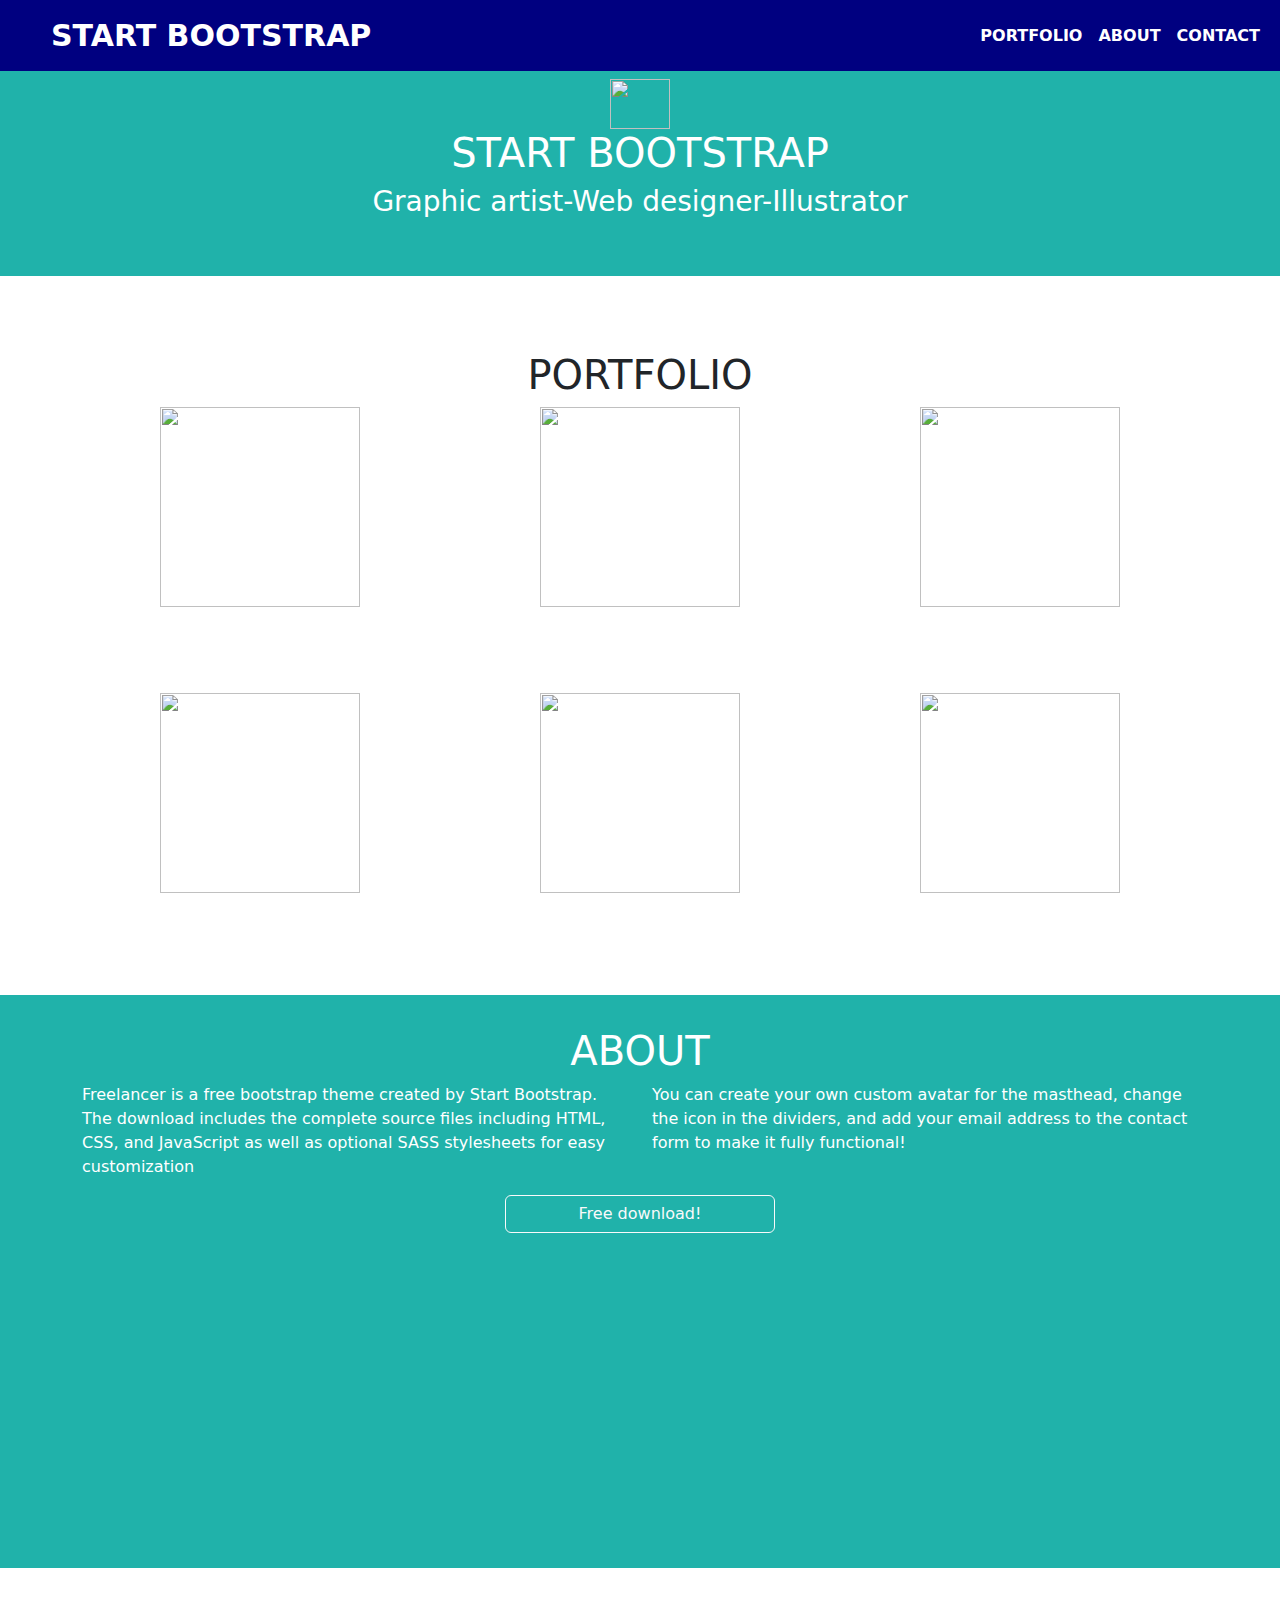
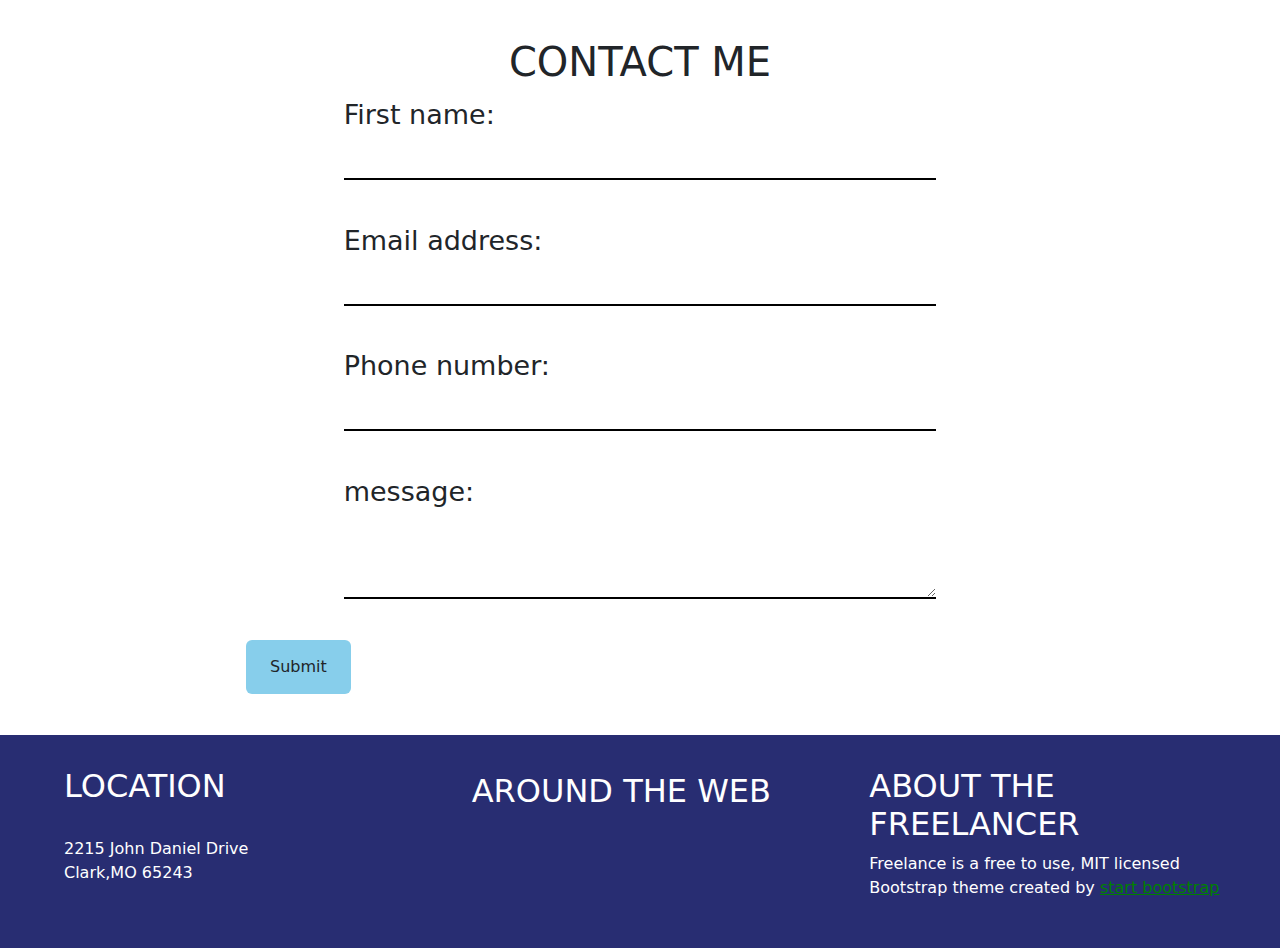
==== task20.html @ 55de2599 "second commit" ====
<!DOCTYPE html>
<html lang="en">
<head>
    <meta charset="UTF-8">
    <meta name="viewport" content="width=device-width, initial-scale=1.0">
    <title>Document</title>
    
    <link rel="stylesheet" href="https://cdn.jsdelivr.net/npm/bootstrap@5.2.3/dist/css/bootstrap.min.css">
    <link rel="stylesheet" href="task20.css">
    <link rel="stylesheet" href="https://cdnjs.cloudflare.com/ajax/libs/font-awesome/6.4.0/css/all.min.css" integrity="sha512-iecdLmaskl7CVkqkXNQ/ZH/XLlvWZOJyj7Yy7tcenmpD1ypASozpmT/E0iPtmFIB46ZmdtAc9eNBvH0H/ZpiBw==" crossorigin="anonymous" referrerpolicy="no-referrer" />
</head>
<body>
 <div class="n1">
    <nav class="navbar navbar-expand-lg navbar-light">
        <div class="container-fluid">
          <a class="navbar-brand" href="#" style="color: white;
          margin-left: 39px;
          font-size: 30px;font-weight: bold;">START BOOTSTRAP</a>
          <button class="navbar-toggler" type="button" data-bs-toggle="collapse" data-bs-target="#navbarNav" aria-controls="navbarNav" aria-expanded="false" aria-label="Toggle navigation">
            <span class="navbar-toggler-icon"></span>
          </button>
          <div class="collapse navbar-collapse ms-auto" id="navbarNav">
            <ul class="navbar-nav ms-auto">
              <li class="nav-item">
                <a class="nav-link " aria-current="page" href="#">PORTFOLIO</a>
              </li>
              <li class="nav-item">
                <a class="nav-link" href="#">ABOUT</a>
              </li>
              <li class="nav-item">
                <a class="nav-link" href="#">CONTACT</a>
              </li>
              
            </ul>
          </div>
        </div>
      </nav>
</div>

<div class="div2">
    <div class="all">
    <div class="img">
        <img src="https://easydrawingguides.com/wp-content/uploads/2022/08/how-to-draw-an-easy-mickey-mouse-face-featured-image-1200.png" alt="" style="width: 60px;
        height: 50px; margin-top: 79px;">
    </div>
    <div class="t1">
        <h1 style="color: white;">START BOOTSTRAP</h1>
    </div>
    <div class="icons" style="text-align: center;">
        <i class="fa-sharp fa-solid fa-horizontal-rule"></i>
        <i class="fa-solid fa-star" style="color: white;"></i>
        <i class="fa-solid fa-horizontal-rule"></i>

    </div>
    <div class="t2">
        <h3 style="color: white;">Graphic artist-Web designer-Illustrator</h3>
    </div>
</div>
</div>


<div class="n3">
    <div class="d1">
        <h1 style="text-align: center;">PORTFOLIO</h1>
    </div>
    <div class="icons" style="text-align: center;">
        <i class="fa-solid fa-star" style="color:rgb(40 44 104);"></i>
        </div>


    <div class="v">
    <div class="container text-center">
        <div class="row">
            <div class="col-lg-4 col-md-6 ">
                <img class="im mb-2" src="https://cdn.pixabay.com/photo/2015/04/19/08/32/marguerite-729510_1280.jpg" alt="" style="width: 200px;height: 200px;">

            </div>
            <div class="col-lg-4 col-md-6">
                <img class="im mb-2" src="https://images.unsplash.com/photo-1575936123452-b67c3203c357?ixlib=rb-4.0.3&ixid=M3wxMjA3fDB8MHxzZWFyY2h8Mnx8aW1hZ2V8ZW58MHx8MHx8fDA%3D&w=1000&q=80" alt="" style="width: 200px;height: 200px;">
                
            </div>
            <div class="col-lg-4 col-md-6">
                <img class="im mb-2" src="https://images.pexels.com/photos/850359/pexels-photo-850359.jpeg?auto=compress&cs=tinysrgb&dpr=1&w=500" alt="" style="width: 200px;height: 200px;">
                
            </div>
        </div>
    </div>
</div>
<div class="q">
<div class="container text-center">
    <div class="row">
        <div class="col-lg-4 col-md-6 mb-2">
            <img class="im mb-2" src="https://cdn.pixabay.com/photo/2015/04/19/08/32/marguerite-729510_1280.jpg" alt="" style="width: 200px;height: 200px;">

        </div>
        <div class="col-lg-4 col-md-6 mb-2">
            <img  class="im1 mb-2"src="https://images.unsplash.com/photo-1575936123452-b67c3203c357?ixlib=rb-4.0.3&ixid=M3wxMjA3fDB8MHxzZWFyY2h8Mnx8aW1hZ2V8ZW58MHx8MHx8fDA%3D&w=1000&q=80" alt="" style="width: 200px;height: 200px;">
            
        </div>
        <div class="col-lg-4 col-md-6">
            <img class="im2 mb-2"src="https://images.pexels.com/photos/850359/pexels-photo-850359.jpeg?auto=compress&cs=tinysrgb&dpr=1&w=500" alt="" style="width: 200px;height: 200px;">
            
        </div>
    </div>
</div>
</div>
</div>
</div>
<!-- <section> -->



<div class="div3" >
    <div class="z">
        <h1 style="text-align: center;">ABOUT</h1>
    </div>
    <div class="container">
        <div class="row">
            <div class="k col-lg-6 col-md-12">
                <p>Freelancer is a free bootstrap theme created by Start Bootstrap. The download includes the complete source files including HTML, CSS, and JavaScript as well as optional SASS stylesheets for easy customization</p>
            </div>
            <div class="r col-lg-6 col-md-12">
                <p>You can create your own custom avatar for the masthead, change the icon in the dividers, and add your email address to the contact form to make it fully functional!</p>
            </div>
            <div class="h">
            <button type="button" class="btn btn-outline-light" style="padding: 6px 73px;">Free download!</button>
        </div>

            <!-- <div class="new " >
                <button style="text-align: center;
                padding: 12px 29px;
                margin-left: 370px;
                background-color: lightseagreen;
                border-color: white;
                color: white;
                border: 2px solid white;
                border-radius: 9px;">Free download</button>
            </div> -->
        </div>
    </div>
</div>

<!-- </section> -->

<div class="contact container">
    <div class="row">
    <div class="ctc  col-lg-12">
        <h1 style="text-align: center;">CONTACT ME</h1>
    </div>
    <div class="icons" style="text-align: center;">
        <i class="fa-solid fa-star" style="color:rgb(40 44 104);"></i>
        </div>

    <div class="form container">
        <div class="row  col-lg-8 col-xl-7">
        First name:<br>
        
        <input type="text" name="t1"  style="border: none;
        border-bottom: 2px solid black"><br>
        Email address:<br>
        
        <input type="email" name="t2" style="border: none;border-bottom: 2px solid black;"><br>
        Phone number:<br>
        
        <input type="number" name="t3" style="border: none;border-bottom: 2px solid black;"><br>
        message:<br>
        <textarea  type="textarea" name="t4" style="border: none;border-bottom: 2px solid black;" >

        </textarea>
    </div>
    </div>
       
        
        
            
        
   

    </div>
    <div class="but">
        <input class="btn" type="submit" value="Submit" style="background-color: skyblue;
        margin-left: -131px;
        padding: 14px 23px;">


    </div>
</div>


<div class="foot">
    <div class="row" style="margin-left: 20px;">

    <div class="first col-4">
        <h2>LOCATION</h2><BR>
            <P>2215 John Daniel Drive<br>Clark,MO 65243</P>
    </div>
    <div class="second col-4 ">
        <h2 style="padding:5px;">AROUND THE WEB</h2><BR>
            <i class="fa-brands fa-facebook"></i>
            <i class="fa-brands fa-linkedin"></i>
            <i class="fa-brands fa-whatsapp"></i>
            

            

    </div>
    <div class="THIRD col-4">
        <h2>ABOUT THE FREELANCER</h2>
        <p>Freelance is a free to use, MIT licensed Bootstrap theme created by <a href="" style="color: green;">start bootstrap</a></p>
    </div>
</div>

</div>


        
    <script src="https://cdn.jsdelivr.net/npm/bootstrap@5.2.3/dist/js/bootstrap.bundle.min.js"></script>
</body>
</html>
---- task20.css ----
.n1{
    background-color: rgb(40 44 104);
}
.n2{
    width: 100%;
    height: 100%;
    margin-top: 68px;
    text-align: center;
}
.n3{
    width: 100%;
    height: 100%;
    margin-top: 75px;
    background-color: white;
}
.q{
    background-color: white;
    margin-top: 78px;
}
.v{
    column-gap: 10px;
}
.g{
    width: 100%;
    height: 10px;
    margin-top: 63px;
}
.div3{
    margin-top: 86px;
    background-color: lightseagreen;
    width: 100%;
    height: 573px;
    color: white;
    
}
.all{
    text-align: center;
}
.div2{
    margin-top: 0;
    width: 100%;
    height: 276px;
    background-color: lightseagreen;
}

     /* border: none; */
    /* border-bottom: 2px solid black; */
    
    
.ctc{
    text-align: center;
}
.form{
    padding: 1px 62px;
    margin-left: 0;
    font-size: 27px;
    text-align: center;
    display: flex;
    justify-content: center;
  

}
@media(max-width:584) {
    

    .form{
    padding: 1px 48px;
    
}
}
.but{
    margin-top: 40px;
    margin-left: 295px;
}
.nav-link:hover{
    /* background-color: skyblue;

    padding: 10px;

     */
     color:green

    
}
.nav-link:active{
    background-color: lightseagreen;
    padding: 10px;
}
.nav-link{
    color: white; 
    font-weight: bold;
}
.h{
    text-align: center;
}
.foot{
    background-color:rgb(40, 45, 114);
    color: white;
    margin-top: 41px;
    padding: 32px;
}
.navbar{
    position: fixed;
    top: 0;
    width: 100%;
    background-color: navy;
}
.input{
    width: 70%;
    border: none;
    border-bottom: 2px solid black;
}
.div3{
    padding: 32px;
}
.contact{
    margin-top: 70px;
}
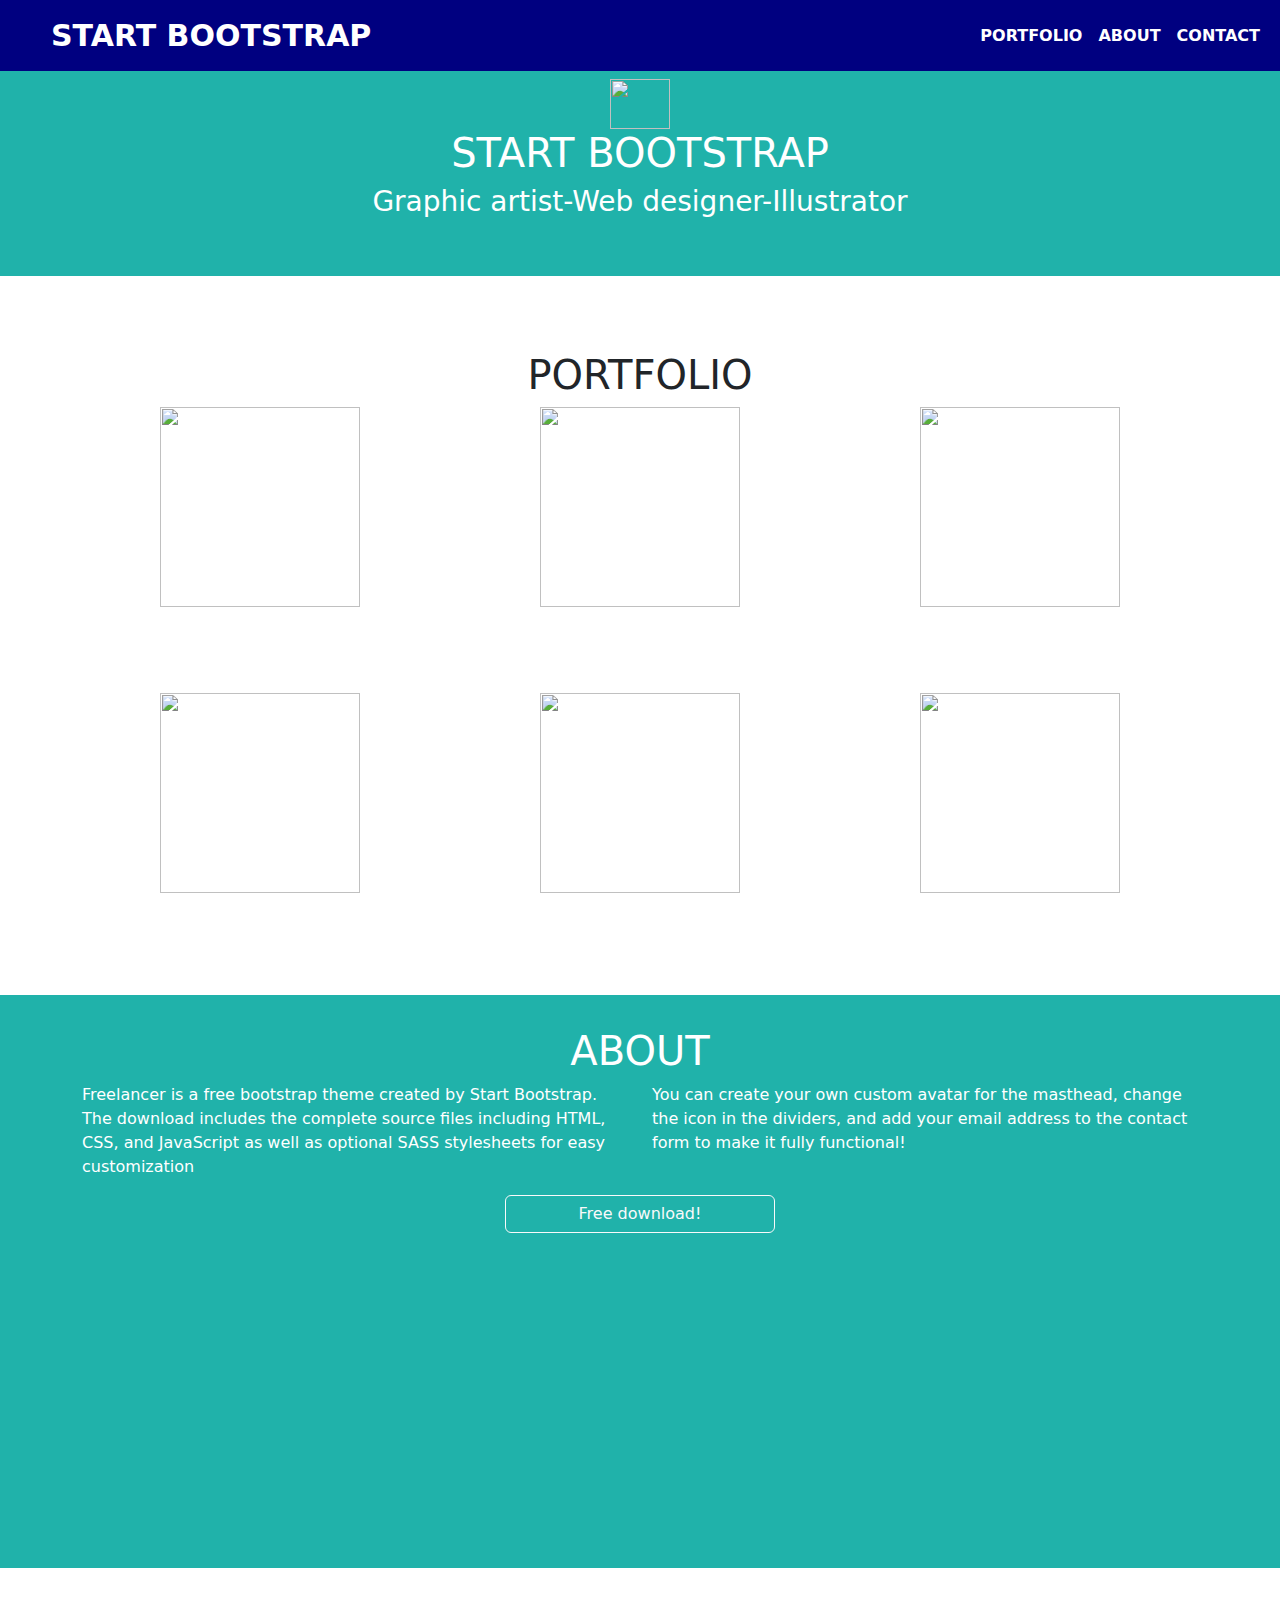
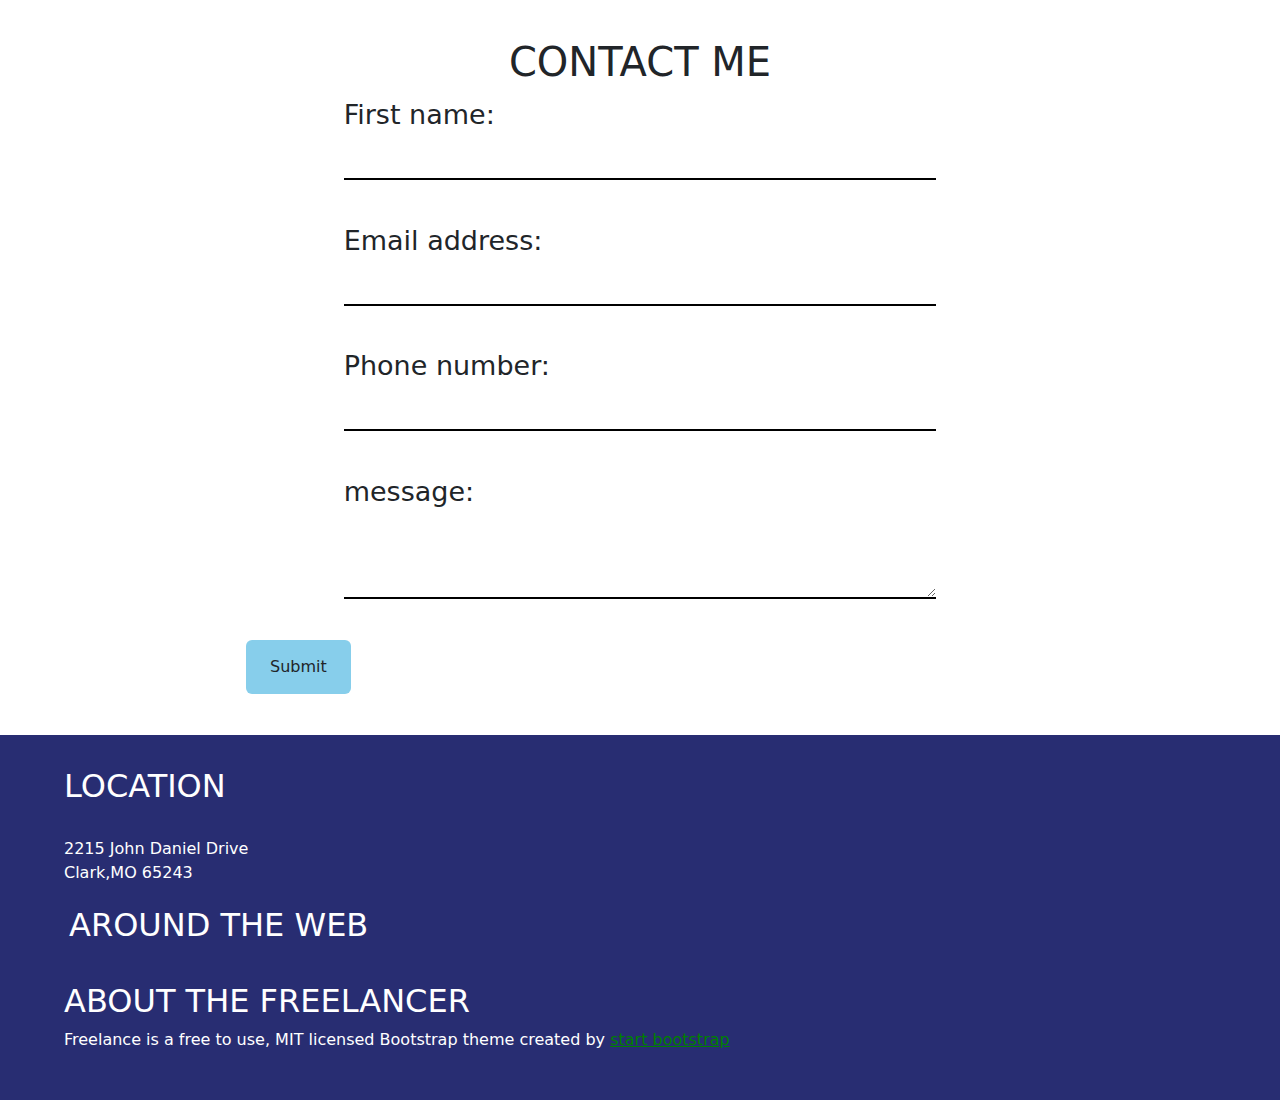
==== commit 71de7bdf: "third commit" ====
--- a/task20.html
+++ b/task20.html
@@ -190,11 +190,11 @@
 <div class="foot">
     <div class="row" style="margin-left: 20px;">
 
-    <div class="first col-4">
+    <div class="first col-12">
         <h2>LOCATION</h2><BR>
             <P>2215 John Daniel Drive<br>Clark,MO 65243</P>
     </div>
-    <div class="second col-4 ">
+    <div class="second col-12 ">
         <h2 style="padding:5px;">AROUND THE WEB</h2><BR>
             <i class="fa-brands fa-facebook"></i>
             <i class="fa-brands fa-linkedin"></i>
@@ -204,7 +204,7 @@
             
 
     </div>
-    <div class="THIRD col-4">
+    <div class="THIRD col-12">
         <h2>ABOUT THE FREELANCER</h2>
         <p>Freelance is a free to use, MIT licensed Bootstrap theme created by <a href="" style="color: green;">start bootstrap</a></p>
     </div>
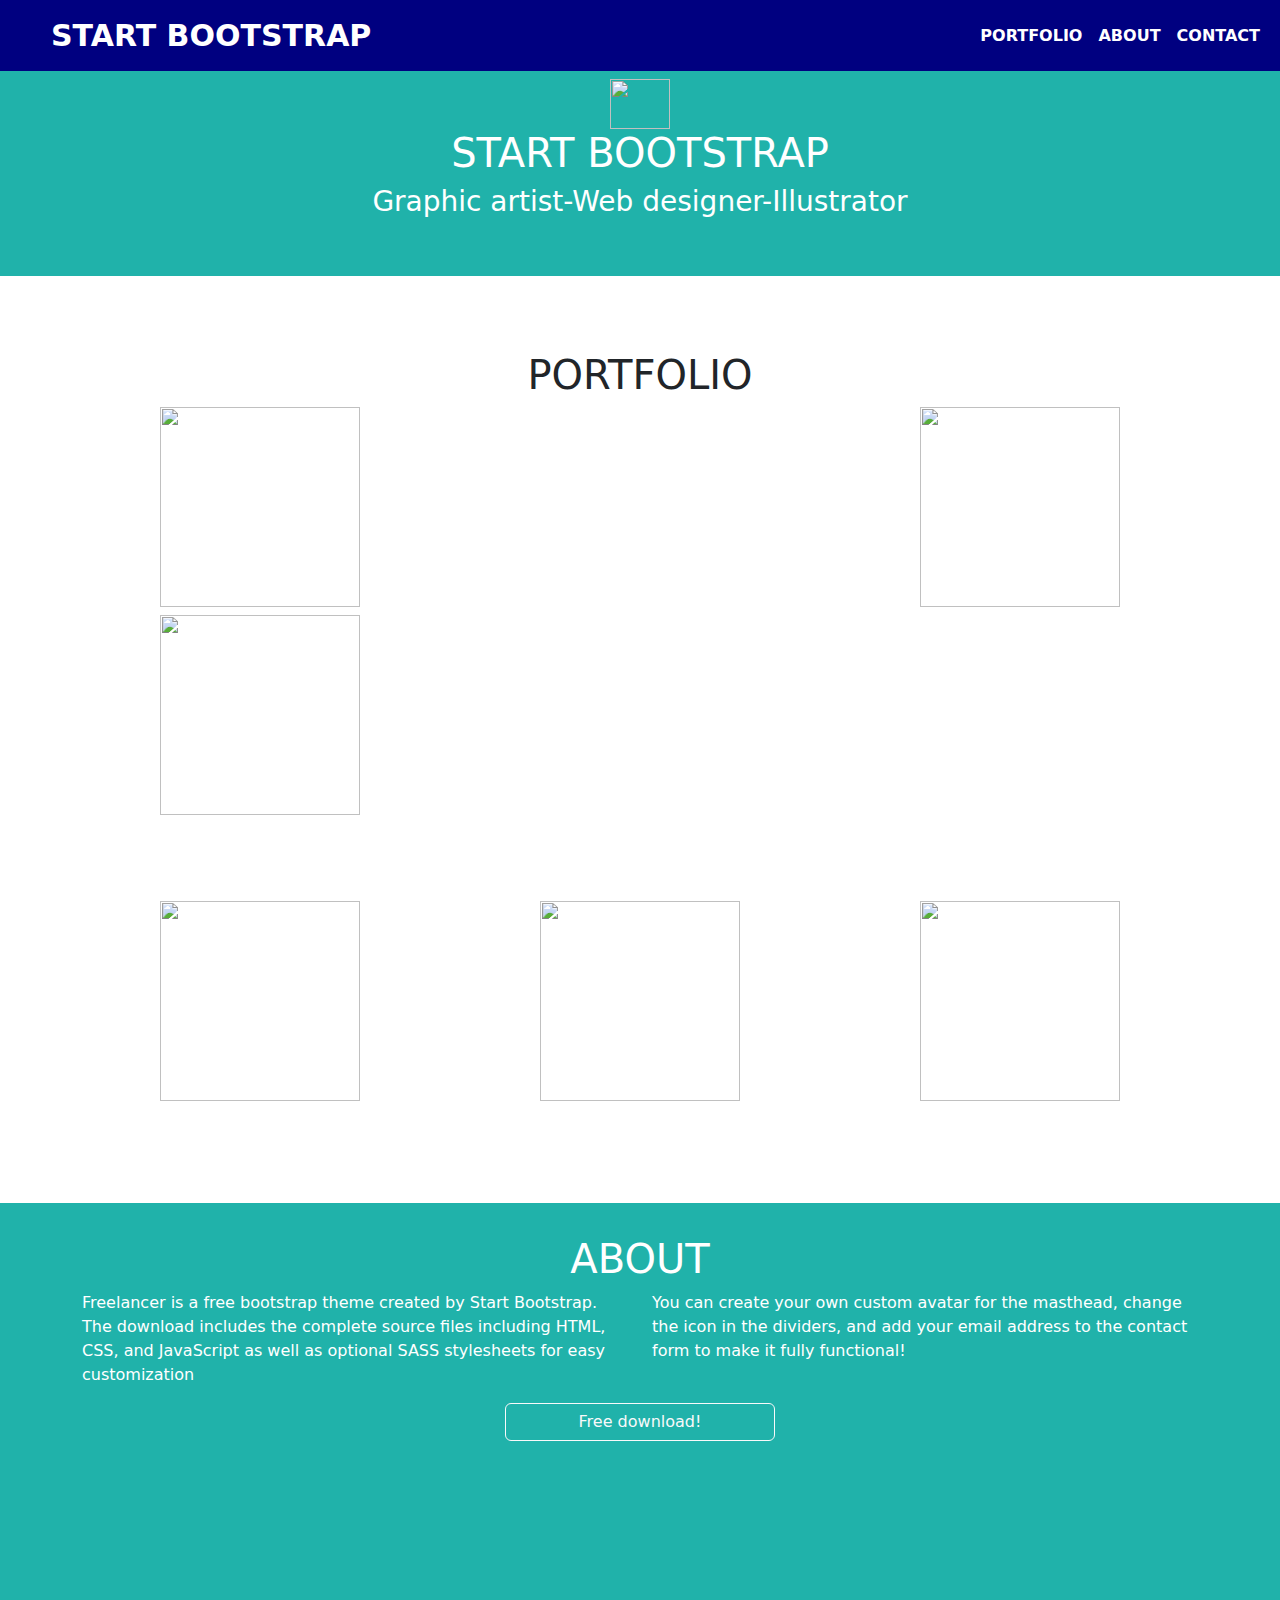
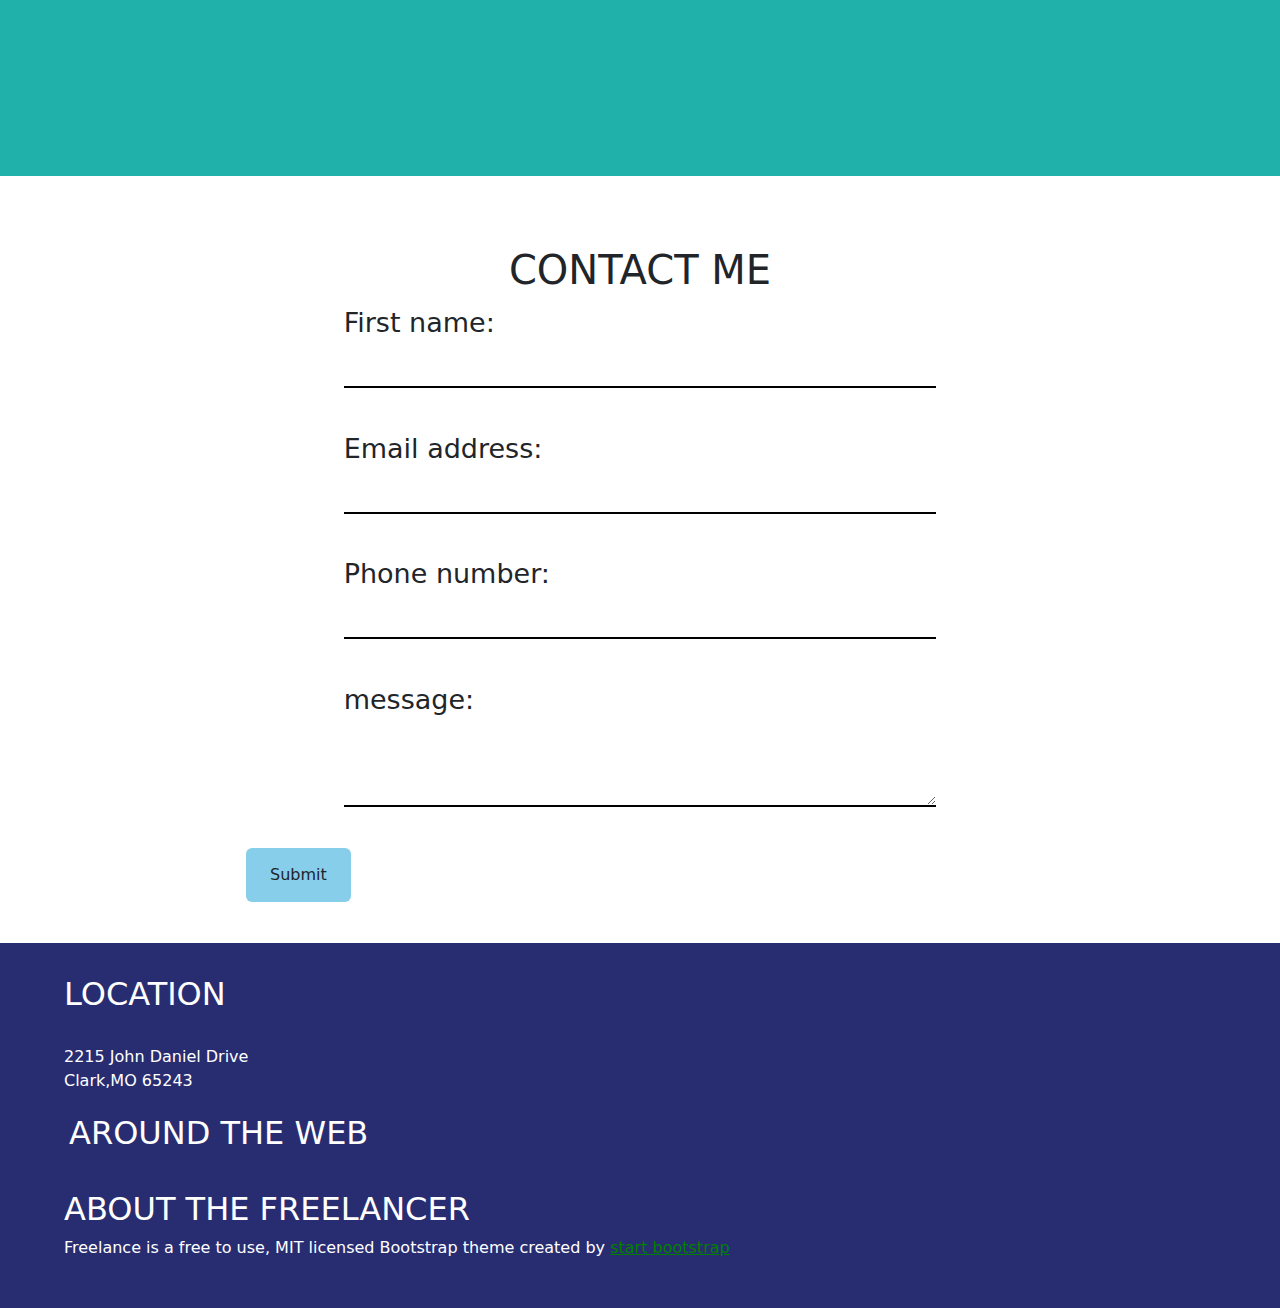
==== commit 55069caf: "third commit" ====
--- a/task20.html
+++ b/task20.html
@@ -75,6 +75,10 @@
                 <img class="im mb-2" src="https://cdn.pixabay.com/photo/2015/04/19/08/32/marguerite-729510_1280.jpg" alt="" style="width: 200px;height: 200px;">
 
             </div>
+            <div class="col-lg-4 col-md-6 ">
+                <img class="im mb-2 w-100 rounded" src="https://cdn.pixabay.com/photo/2015/04/19/08/32/marguerite-729510_1280.jpg" alt="" style="">
+
+            </div>
             <div class="col-lg-4 col-md-6">
                 <img class="im mb-2" src="https://images.unsplash.com/photo-1575936123452-b67c3203c357?ixlib=rb-4.0.3&ixid=M3wxMjA3fDB8MHxzZWFyY2h8Mnx8aW1hZ2V8ZW58MHx8MHx8fDA%3D&w=1000&q=80" alt="" style="width: 200px;height: 200px;">
                 
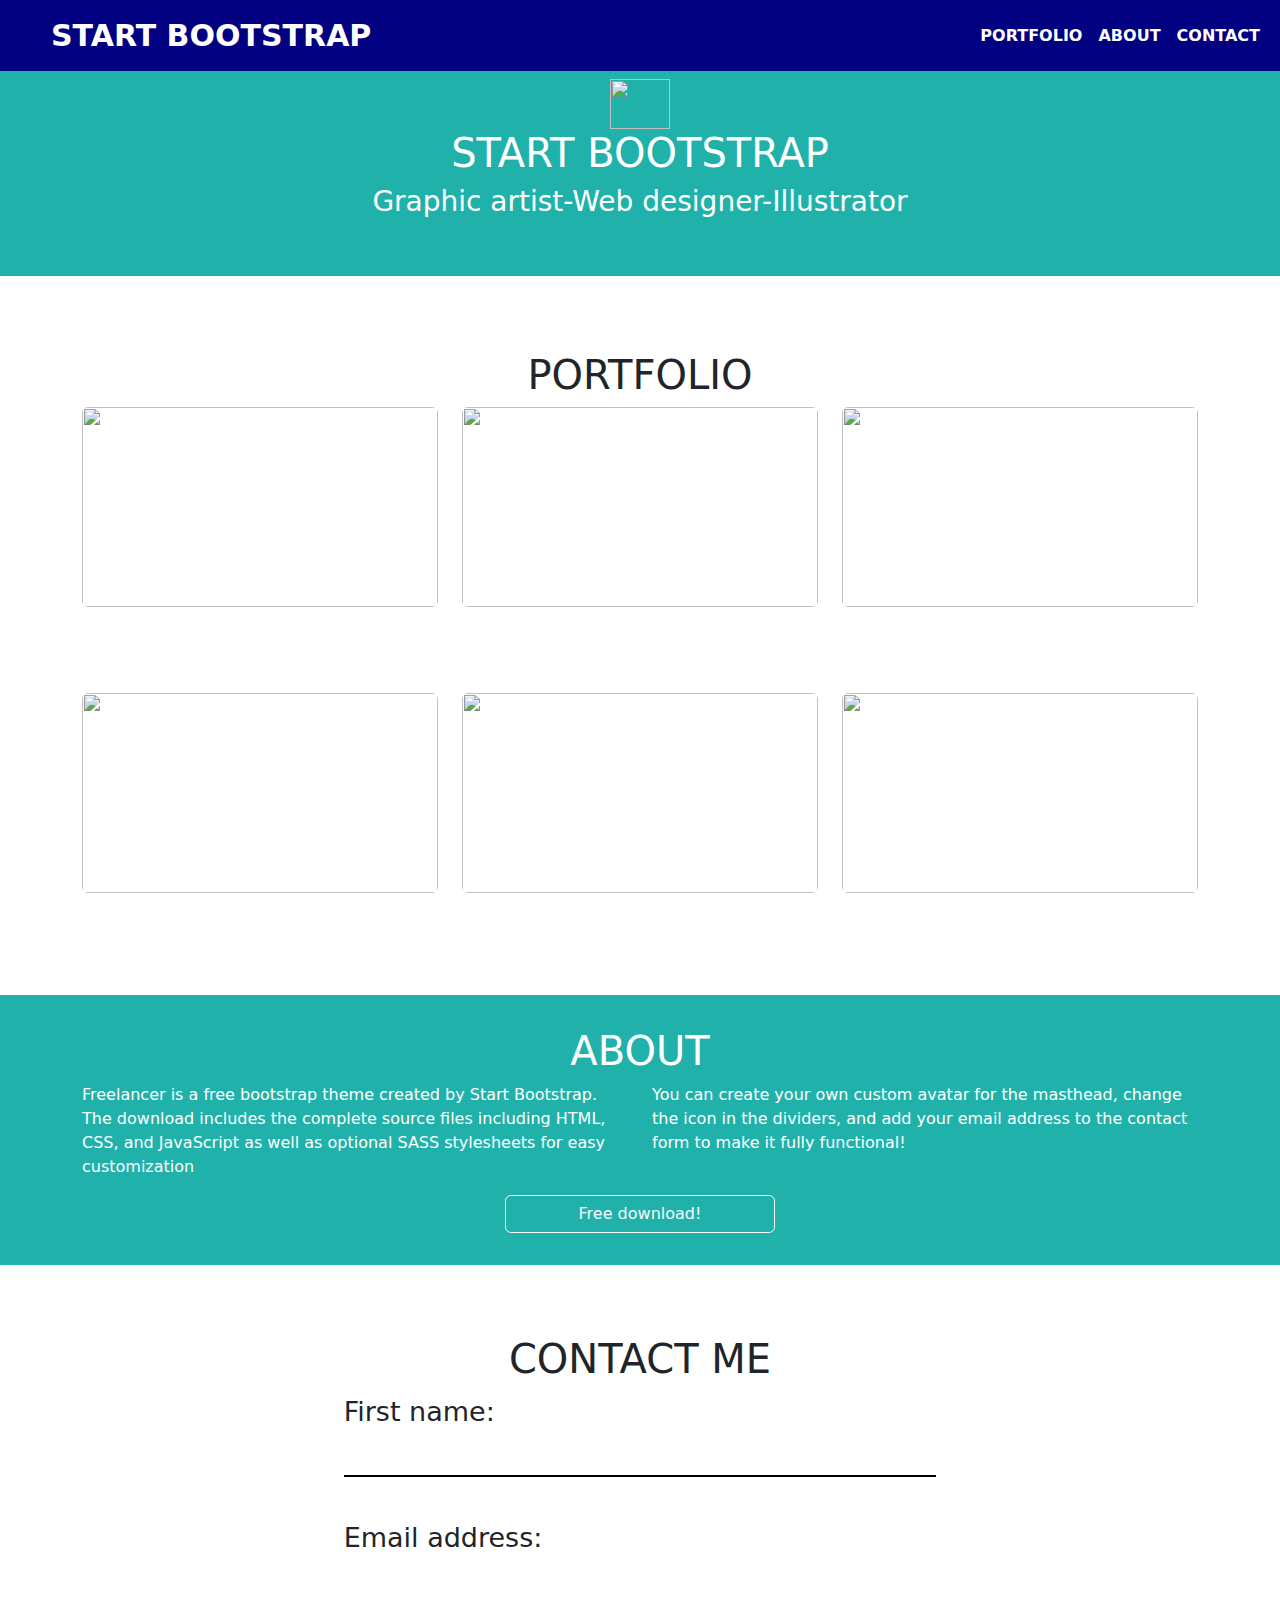
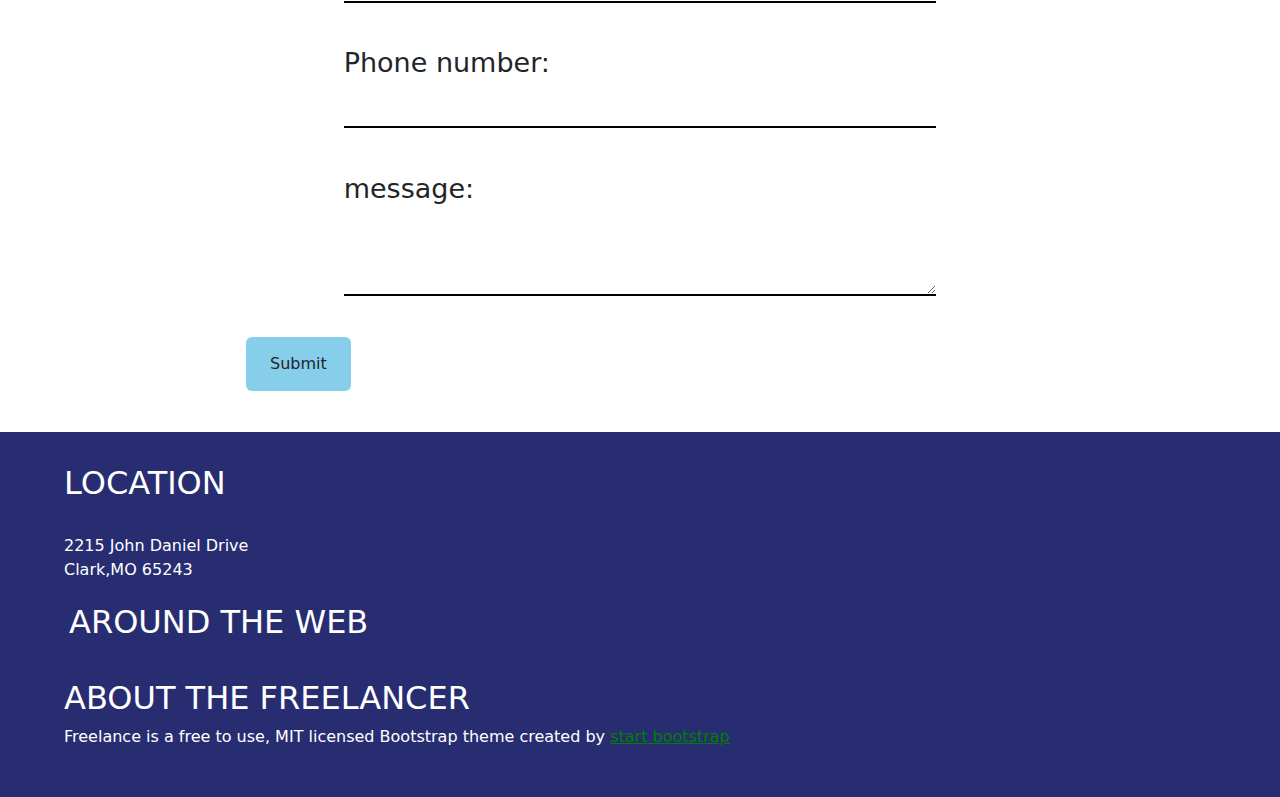
==== commit 255d6e00: "fourth commit" ====
--- a/task20.html
+++ b/task20.html
@@ -72,19 +72,16 @@
     <div class="container text-center">
         <div class="row">
             <div class="col-lg-4 col-md-6 ">
-                <img class="im mb-2" src="https://cdn.pixabay.com/photo/2015/04/19/08/32/marguerite-729510_1280.jpg" alt="" style="width: 200px;height: 200px;">
-
-            </div>
-            <div class="col-lg-4 col-md-6 ">
-                <img class="im mb-2 w-100 rounded" src="https://cdn.pixabay.com/photo/2015/04/19/08/32/marguerite-729510_1280.jpg" alt="" style="">
-
-            </div>
+                <img class="im mb-2 w-100 rounded" src="https://cdn.pixabay.com/photo/2015/04/19/08/32/marguerite-729510_1280.jpg" alt="" style="width: 200px;height: 200px;">
+
+            </div>
+            
             <div class="col-lg-4 col-md-6">
-                <img class="im mb-2" src="https://images.unsplash.com/photo-1575936123452-b67c3203c357?ixlib=rb-4.0.3&ixid=M3wxMjA3fDB8MHxzZWFyY2h8Mnx8aW1hZ2V8ZW58MHx8MHx8fDA%3D&w=1000&q=80" alt="" style="width: 200px;height: 200px;">
+                <img class="im mb-2 w-100 rounded" src="https://images.unsplash.com/photo-1575936123452-b67c3203c357?ixlib=rb-4.0.3&ixid=M3wxMjA3fDB8MHxzZWFyY2h8Mnx8aW1hZ2V8ZW58MHx8MHx8fDA%3D&w=1000&q=80" alt="" style="width: 200px;height: 200px;">
                 
             </div>
             <div class="col-lg-4 col-md-6">
-                <img class="im mb-2" src="https://images.pexels.com/photos/850359/pexels-photo-850359.jpeg?auto=compress&cs=tinysrgb&dpr=1&w=500" alt="" style="width: 200px;height: 200px;">
+                <img class="im mb-2 w-100 rounded" src="https://images.pexels.com/photos/850359/pexels-photo-850359.jpeg?auto=compress&cs=tinysrgb&dpr=1&w=500" alt="" style="width: 200px;height: 200px;">
                 
             </div>
         </div>
@@ -94,15 +91,15 @@
 <div class="container text-center">
     <div class="row">
         <div class="col-lg-4 col-md-6 mb-2">
-            <img class="im mb-2" src="https://cdn.pixabay.com/photo/2015/04/19/08/32/marguerite-729510_1280.jpg" alt="" style="width: 200px;height: 200px;">
+            <img class="im mb-2 w-100 rounded" src="https://cdn.pixabay.com/photo/2015/04/19/08/32/marguerite-729510_1280.jpg" alt="" style="width: 200px;height: 200px;">
 
         </div>
         <div class="col-lg-4 col-md-6 mb-2">
-            <img  class="im1 mb-2"src="https://images.unsplash.com/photo-1575936123452-b67c3203c357?ixlib=rb-4.0.3&ixid=M3wxMjA3fDB8MHxzZWFyY2h8Mnx8aW1hZ2V8ZW58MHx8MHx8fDA%3D&w=1000&q=80" alt="" style="width: 200px;height: 200px;">
+            <img  class="im1 mb-2 w-100 rounded"src="https://images.unsplash.com/photo-1575936123452-b67c3203c357?ixlib=rb-4.0.3&ixid=M3wxMjA3fDB8MHxzZWFyY2h8Mnx8aW1hZ2V8ZW58MHx8MHx8fDA%3D&w=1000&q=80" alt="" style="width: 200px;height: 200px;">
             
         </div>
         <div class="col-lg-4 col-md-6">
-            <img class="im2 mb-2"src="https://images.pexels.com/photos/850359/pexels-photo-850359.jpeg?auto=compress&cs=tinysrgb&dpr=1&w=500" alt="" style="width: 200px;height: 200px;">
+            <img class="im2 mb-2 w-100 rounded"src="https://images.pexels.com/photos/850359/pexels-photo-850359.jpeg?auto=compress&cs=tinysrgb&dpr=1&w=500" alt="" style="width: 200px;height: 200px;">
             
         </div>
     </div>
@@ -114,7 +111,7 @@
 
 
 
-<div class="div3" >
+<div class="div3 h-auto " >
     <div class="z">
         <h1 style="text-align: center;">ABOUT</h1>
     </div>
--- a/task20.css
+++ b/task20.css
@@ -29,7 +29,7 @@
     margin-top: 86px;
     background-color: lightseagreen;
     width: 100%;
-    height: 573px;
+    height: 316px;
     color: white;
     
 }
